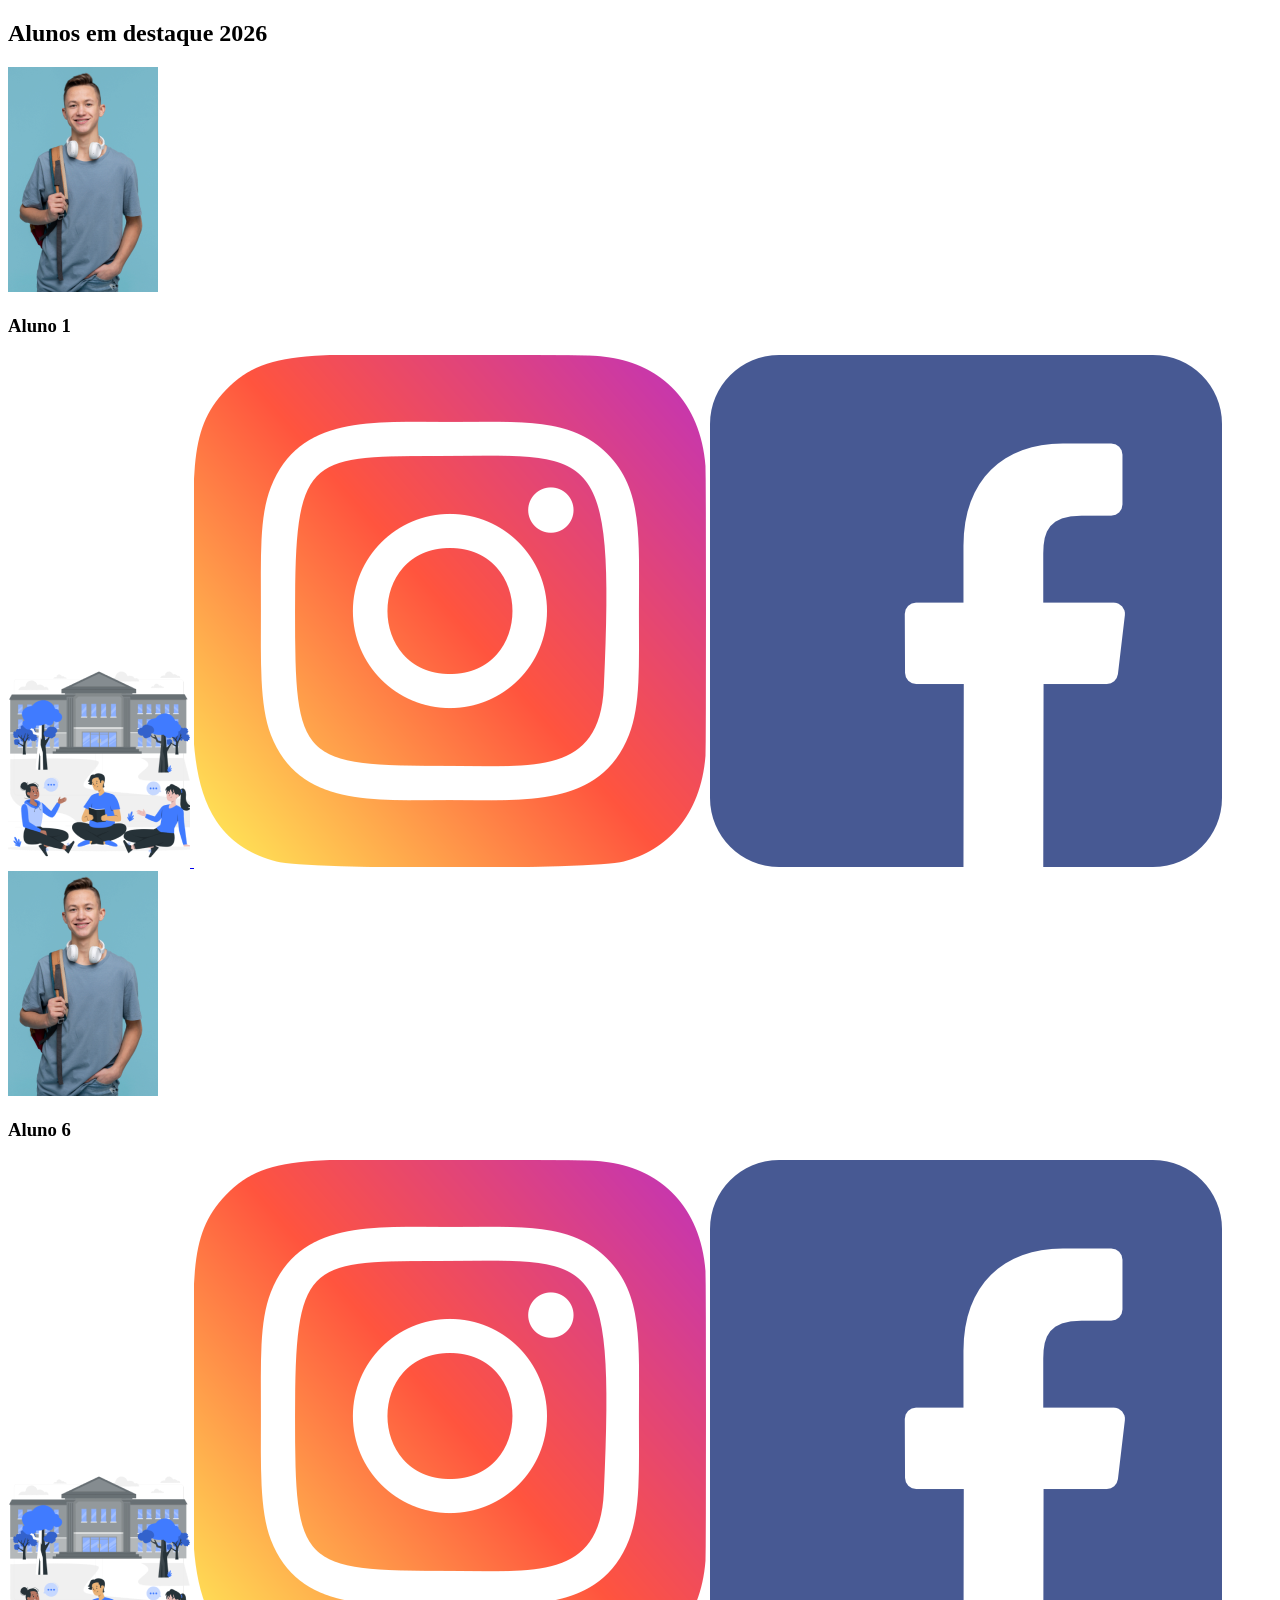
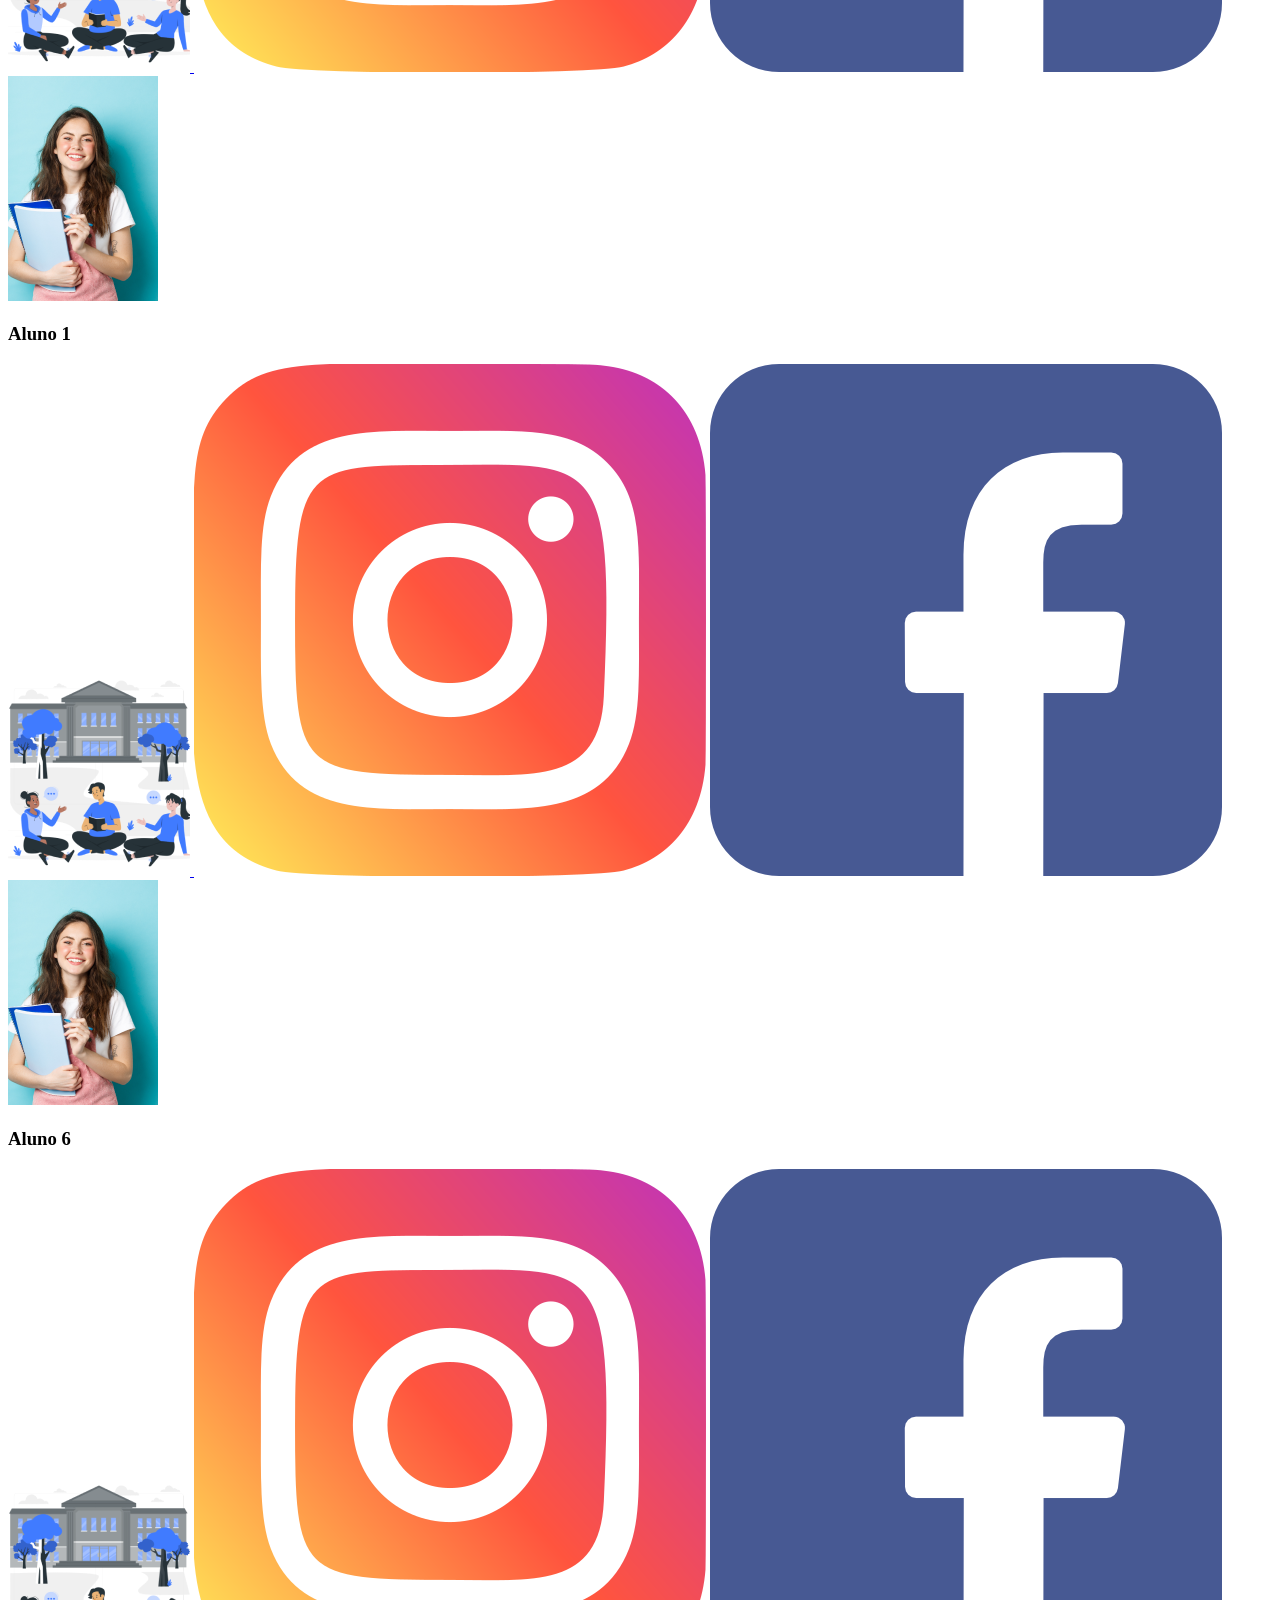
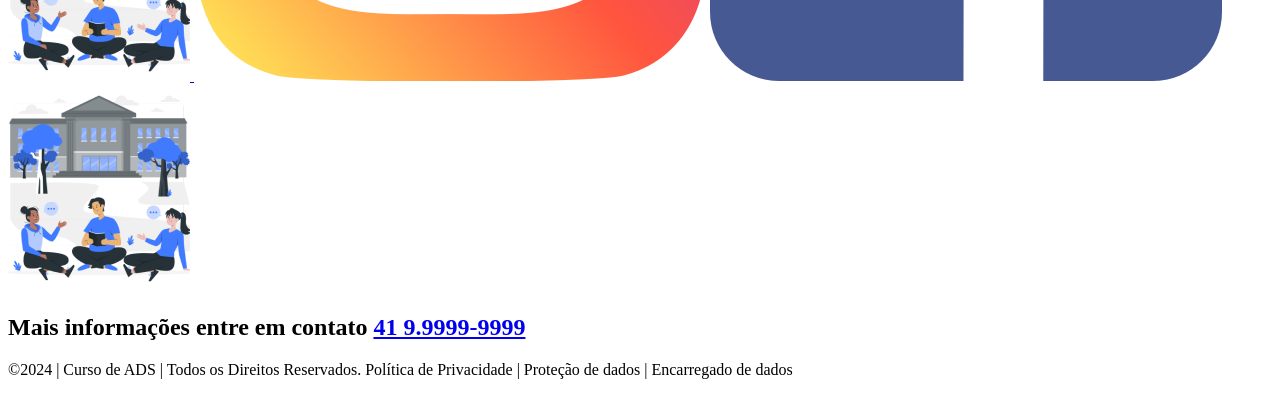
==== amigos.html @ ea62cc24 "." ====
<!DOCTYPE html>
<html lang="en">
<head>
    <meta charset="UTF-8">
    <meta name="viewport" content="width=device-width, initial-scale=1.0">
    <title>Document</title>
</head>
<body>
    <!-- Alunos em destaque: Meninos -->
<section class="estudante">

<h1 class="estudante_titulo">Alunos em destaque 2026</h1>

<div class="estudantes_todos">

<div class="estudante-div">

<img class="estudante-imagem" src="estudante_menino_1.png" alt="Foto da turma do 1CDS do ano de 2026">

<h3 class="estudante-nome">Aluno 1</h3>

<a href="https://cursos.alura.com.br/dashboard">
<img class="estudante-icone" src="logo_nossa_escola.png" alt="Link do Site da escola">
</a>

<img class="estudante-icone" src="instagram.png" alt="Link do Instagram">
<img class="estudante-icone" src="facebook.png" alt="Link do Facebook">

</div>

<div class="estudante-div">

<img class="estudante-imagem" src="estudante_menino_1.png" alt="Foto da turma do 1CDS do ano de 2026">

<h3 class="estudante-nome">Aluno 6</h3>

<a href="https://cursos.alura.com.br/dashboard">
<img class="estudante-icone" src="logo_nossa_escola.png" alt="Link do Site da escola">
</a>

<img class="estudante-icone" src="instagram.png" alt="Link do Instagram">
<img class="estudante-icone" src="facebook.png" alt="Link do Facebook">

</div>

</div>
</section>

<!-- Alunos em destaque: Meninas -->
<section class="estudante">

<div class="estudantes_todos">

<div class="estudante-div">

<img class="estudante-imagem" src="estudante_menina_1.png" alt="Foto da turma do 1CDS do ano de 2023">

<h3 class="estudante-nome">Aluno 1</h3>

<a href="https://cursos.alura.com.br/dashboard">
<img class="estudante-icone" src="logo_nossa_escola.png" alt="Link do Site da escola">
</a>

<img class="estudante-icone" src="instagram.png" alt="Link do Instagram">
<img class="estudante-icone" src="facebook.png" alt="Link do Facebook">

</div>

<div class="estudante-div">

<img class="estudante-imagem" src="estudante_menina_1.png" alt="Foto da turma do 1CDS do ano de 2023">

<h3 class="estudante-nome">Aluno 6</h3>

<a href="https://cursos.alura.com.br/dashboard">
<img class="estudante-icone" src="logo_nossa_escola.png" alt="Link do Site da escola">
</a>

<img class="estudante-icone" src="instagram.png" alt="Link do Instagram">
<img class="estudante-icone" src="facebook.png" alt="Link do Facebook">

</div>

</div>
</section>

<!-- Rodapé -->
<footer class="escola">

<img class="logo_rodape" src="logo_nossa_escola.png" alt="Logo da Escola">

<h2 class="escola-titulo">
Mais informações entre em contato
<a class="link" href="https://wa.me/5541999999999">41 9.9999-9999</a>
</h2>

<p>©2024 | Curso de ADS | Todos os Direitos Reservados.
Política de Privacidade | Proteção de dados | Encarregado de dados</p>

</footer>

</body>
</html>
</body>
</html>
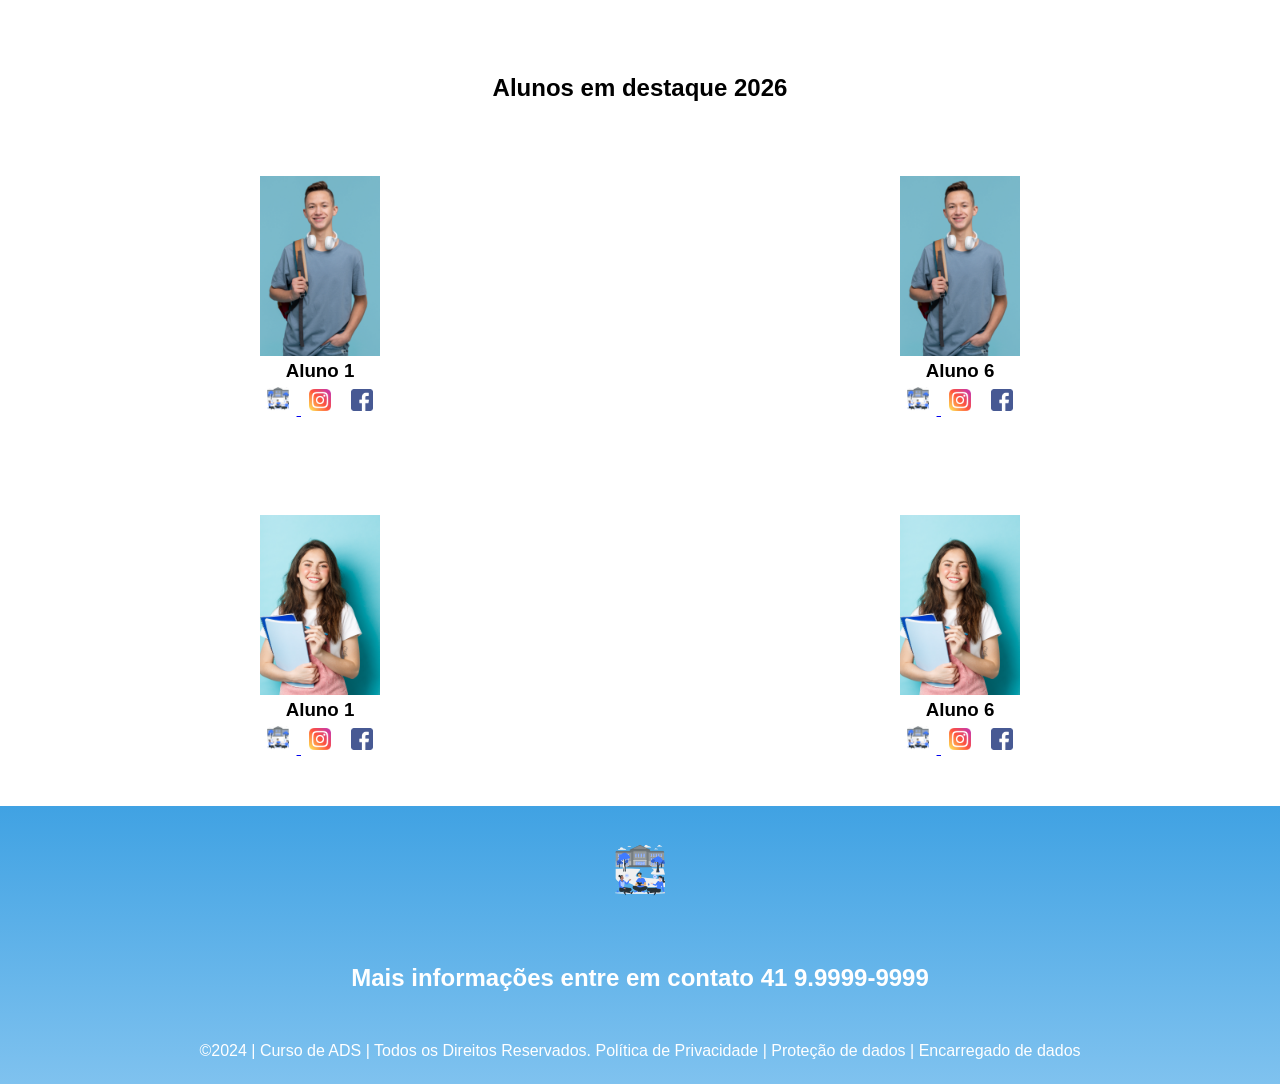
==== commit 144a4b29: "." ====
--- a/amigos.html
+++ b/amigos.html
@@ -4,6 +4,7 @@
     <meta charset="UTF-8">
     <meta name="viewport" content="width=device-width, initial-scale=1.0">
     <title>Document</title>
+    <link rel="stylesheet" href="style.css">
 </head>
 <body>
     <!-- Alunos em destaque: Meninos -->
--- a/style.css
+++ b/style.css
@@ -0,0 +1,174 @@
+* {
+    margin: 0;
+    padding: 0;
+    box-sizing: border-box;
+}
+
+body {
+    font-family: "Poppins", sans-serif;
+}
+
+header {
+    background-color: #424e61;
+    color: white;
+    width: 100%;
+    padding: 20px;
+}
+
+.cabecalho-itens {
+    max-width: 1980px;
+    margin: 0 auto;
+    display: flex;
+    align-items: center;
+    justify-content: center;
+}
+
+.cabecalho-imagem {
+    width: 200px;
+    height: auto;
+    display: flex;
+    justify-content: flex-start;
+    align-items: center;
+}
+
+.titulo_site {
+    padding: 50px;
+    text-align: center;
+    width: 50%;
+    font-size: 30px;
+}
+
+.sociais {
+    display: flex;
+    justify-content: flex-end;
+    width: 25%;
+    padding-right: 30px;
+}
+
+.sociais img {
+    width: 35px;
+    height: auto;
+}
+
+.banner1 {
+    display: flex;
+    justify-content: center;
+}
+
+.escola-image {
+    max-width: 100%;
+    height: auto;
+}
+
+.neymar-secao {
+    background: #fff;
+}
+
+.titulo-sobre {
+    font-size: clamp(28px, 4vw, 45px);
+    font-weight: 800;
+    text-align: center;
+    color: var(--azul-escuro);
+    margin-bottom: 10px;
+}
+
+.container-video {
+    width: 100%;
+    max-width: 900px;
+    aspect-ratio: 16 / 9;
+    margin: auto;
+    border-radius: 16px;
+    overflow: hidden;
+    background: #111;
+    box-shadow: 0 15px 35px rgba(0, 0, 0, 0.15);
+}
+
+.neymar-video {
+    width: 100%;
+    height: 100%;
+    border: none;
+}
+
+.estudante_titulo {
+    padding: 50px;
+    text-align: center;
+}
+
+.estudante-nome {
+    text-align: center;
+}
+
+.estudante-imagem {
+    width: 120px;
+}
+
+.estudante-icone {
+    width: 38px;
+    padding: 4px 8px;
+}
+
+.estudante {
+    background-color: #ffffff; 
+    padding: 24px 0;
+}
+
+.estudante-div {
+    text-align: center;
+    padding: 24px 0;
+}
+
+.estudantes_todos {
+    display: flex;
+    justify-content: space-around;
+}
+
+.escola {
+    background-image: linear-gradient(#40A2E3, #7FC2EF);
+    color: white;
+    display: block;
+    justify-content: center;
+    padding: 24px 0;
+    text-align: center;
+}
+
+.escola-titulo {
+    padding: 50px;
+    text-align: center;
+}
+
+.logo_rodape {
+    height: 80px;
+    padding: 12px 0;
+}
+
+.link {
+    color: #ffffff;
+    text-decoration: none;
+}
+
+ul {
+    list-style-type: none;
+    margin: 0;
+    padding: 0;
+    background-color: #576780;
+    display: flex;
+    justify-content: center;
+}
+
+ul li a {
+    display: block;
+    color: white;
+    text-align: center;
+    padding: 14px 16px;
+    text-decoration: none;
+}
+
+ul li a:hover {
+    background-color: #111111;
+}
+
+.video-escola {
+    display: flex;
+    justify-content: center;
+    padding: 30px 20px;
+}
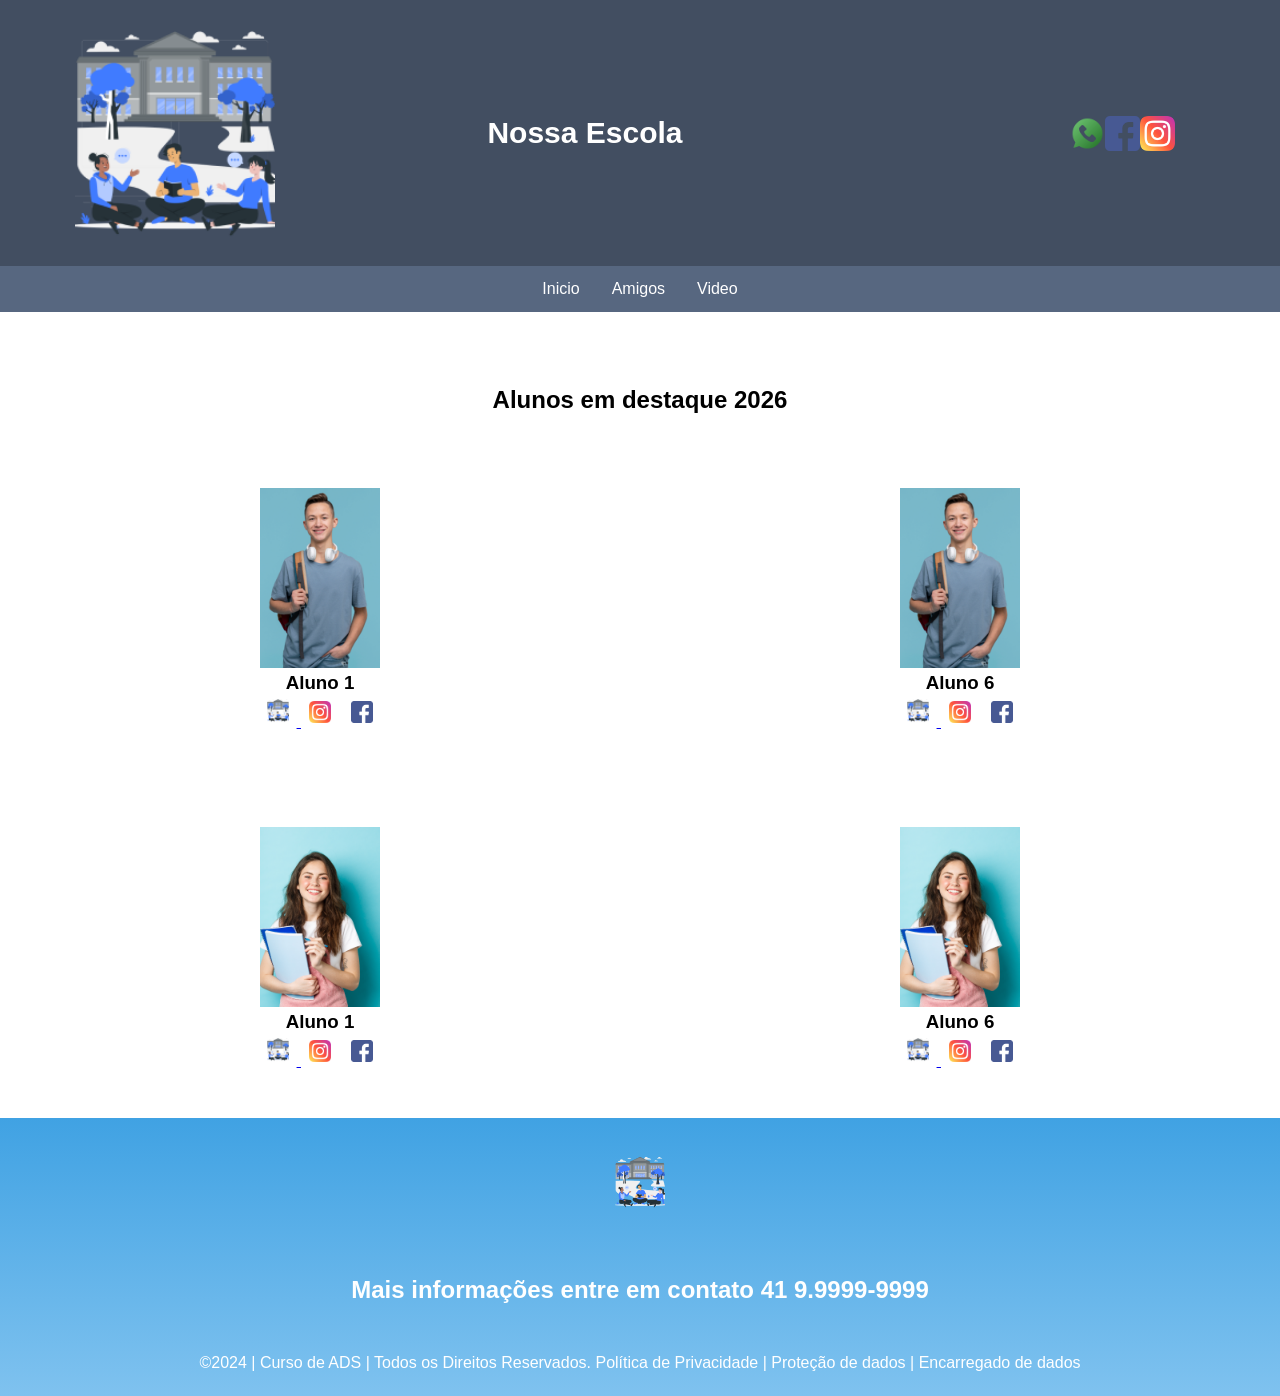
==== commit 20972ef5: "." ====
--- a/amigos.html
+++ b/amigos.html
@@ -7,6 +7,29 @@
     <link rel="stylesheet" href="style.css">
 </head>
 <body>
+
+    <!-- Cabeçalho -->
+<header class="cabecalho-itens">
+
+<img class="cabecalho-imagem" src="logo_nossa_escola.png" alt="Logo da Página">
+
+<h1 class="titulo_site">Nossa Escola</h1>
+
+<div class="sociais">
+<img src="whatsapp.png" alt="Logo do Whats da Escola">
+<img src="facebook.png" alt="Facebook da Escola">
+<img src="instagram.png" alt="Instagram da Escola">
+</div>
+
+</header>
+
+<!-- Menu -->
+<ul>
+    <li><a href="index.html">Inicio</a></li>
+    <li><a href="amigos.html">Amigos</a></li>
+    <li><a href="video.html">Video</a></li>
+</ul>
+
     <!-- Alunos em destaque: Meninos -->
 <section class="estudante">
 
--- a/style.css
+++ b/style.css
@@ -16,7 +16,7 @@
 }
 
 .cabecalho-itens {
-    max-width: 1980px;
+    max-width: 2980px;
     margin: 0 auto;
     display: flex;
     align-items: center;
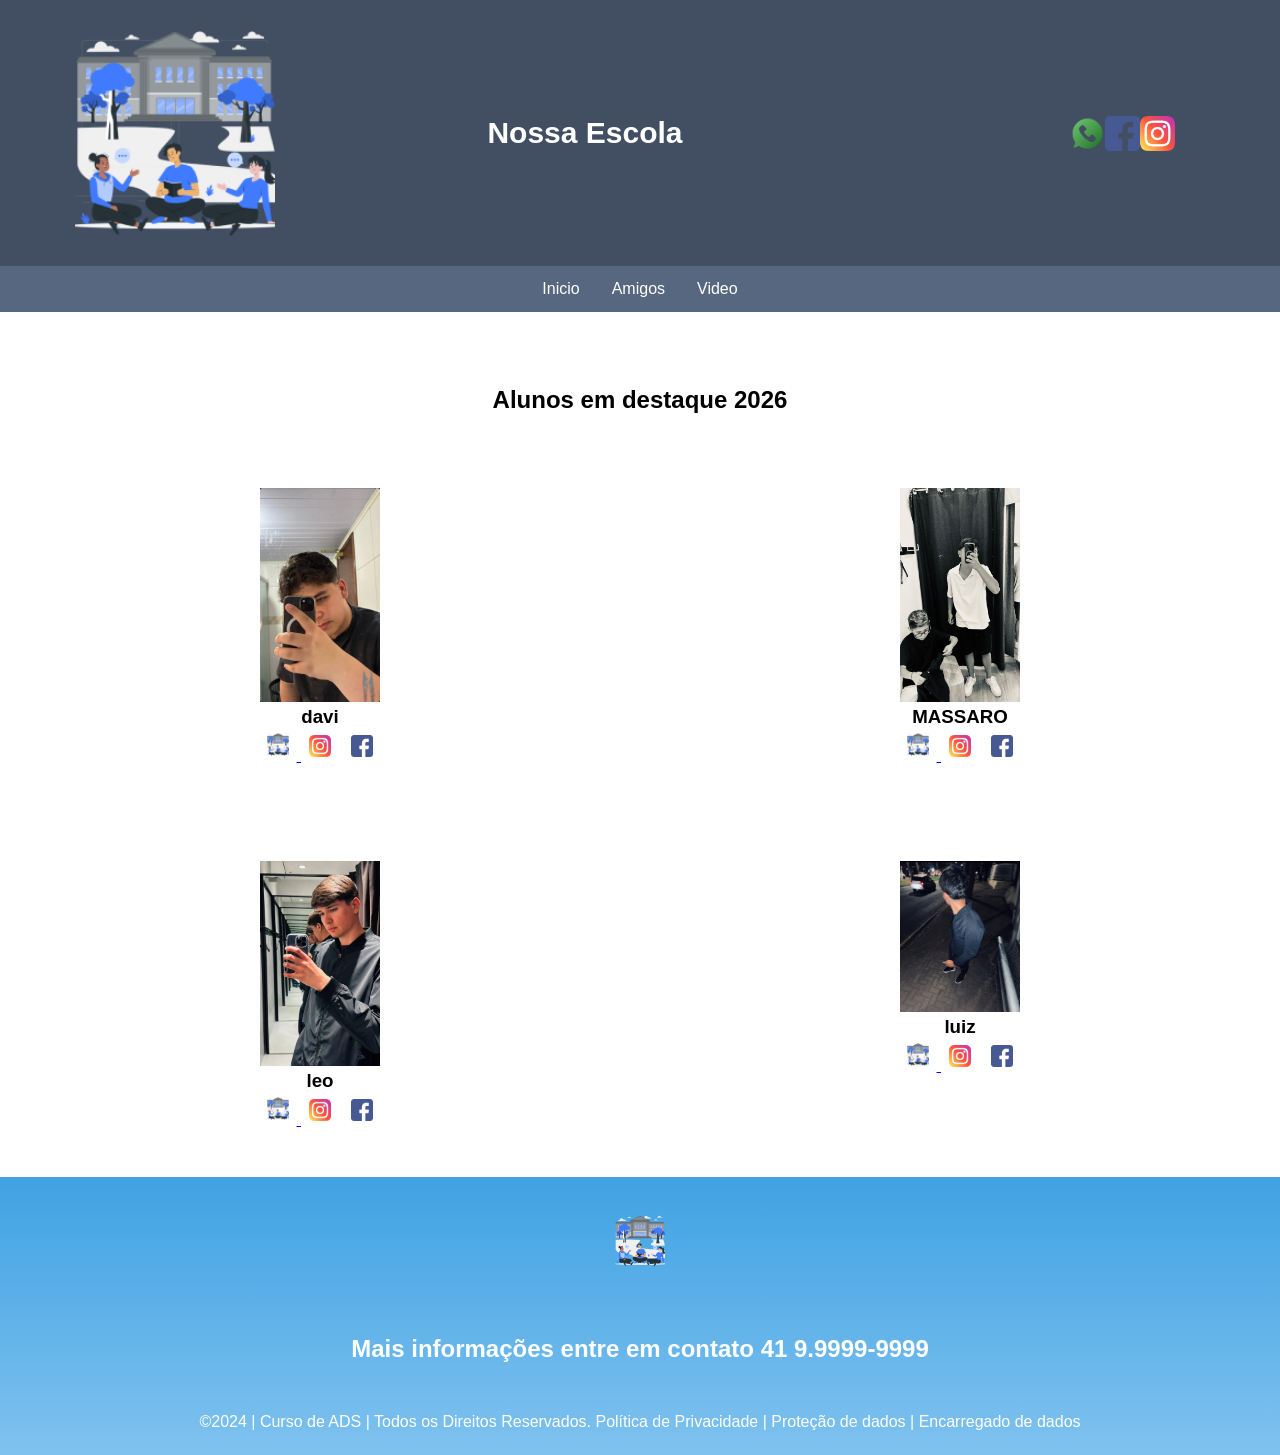
==== commit 4dd68df1: "edvdeccgugfygf" ====
--- a/amigos.html
+++ b/amigos.html
@@ -39,9 +39,9 @@
 
 <div class="estudante-div">
 
-<img class="estudante-imagem" src="estudante_menino_1.png" alt="Foto da turma do 1CDS do ano de 2026">
+<img class="estudante-imagem" src="WhatsApp Image 2026-11-08 at 15.11.28.jpeg" alt="Foto da turma do 1CDS do ano de 2026">
 
-<h3 class="estudante-nome">Aluno 1</h3>
+<h3 class="estudante-nome">davi</h3>
 
 <a href="https://cursos.alura.com.br/dashboard">
 <img class="estudante-icone" src="logo_nossa_escola.png" alt="Link do Site da escola">
@@ -54,9 +54,9 @@
 
 <div class="estudante-div">
 
-<img class="estudante-imagem" src="estudante_menino_1.png" alt="Foto da turma do 1CDS do ano de 2026">
+<img class="estudante-imagem" src="WhatsApp Image 2026-11-08 at 15.13.50.jpeg" alt="Foto da turma do 1CDS do ano de 2026">
 
-<h3 class="estudante-nome">Aluno 6</h3>
+<h3 class="estudante-nome">MASSARO</h3>
 
 <a href="https://cursos.alura.com.br/dashboard">
 <img class="estudante-icone" src="logo_nossa_escola.png" alt="Link do Site da escola">
@@ -77,9 +77,9 @@
 
 <div class="estudante-div">
 
-<img class="estudante-imagem" src="estudante_menina_1.png" alt="Foto da turma do 1CDS do ano de 2023">
+<img class="estudante-imagem" src="WhatsApp Image 2026-11-08 at 15.19.52.jpeg" alt="Foto da turma do 1CDS do ano de 2023">
 
-<h3 class="estudante-nome">Aluno 1</h3>
+<h3 class="estudante-nome">leo</h3>
 
 <a href="https://cursos.alura.com.br/dashboard">
 <img class="estudante-icone" src="logo_nossa_escola.png" alt="Link do Site da escola">
@@ -92,9 +92,9 @@
 
 <div class="estudante-div">
 
-<img class="estudante-imagem" src="estudante_menina_1.png" alt="Foto da turma do 1CDS do ano de 2023">
+<img class="estudante-imagem" src="WhatsApp Image 2026-11-08 at 15.18.56.jpeg" alt="Foto da turma do 1CDS do ano de 2023">
 
-<h3 class="estudante-nome">Aluno 6</h3>
+<h3 class="estudante-nome">luiz</h3>
 
 <a href="https://cursos.alura.com.br/dashboard">
 <img class="estudante-icone" src="logo_nossa_escola.png" alt="Link do Site da escola">
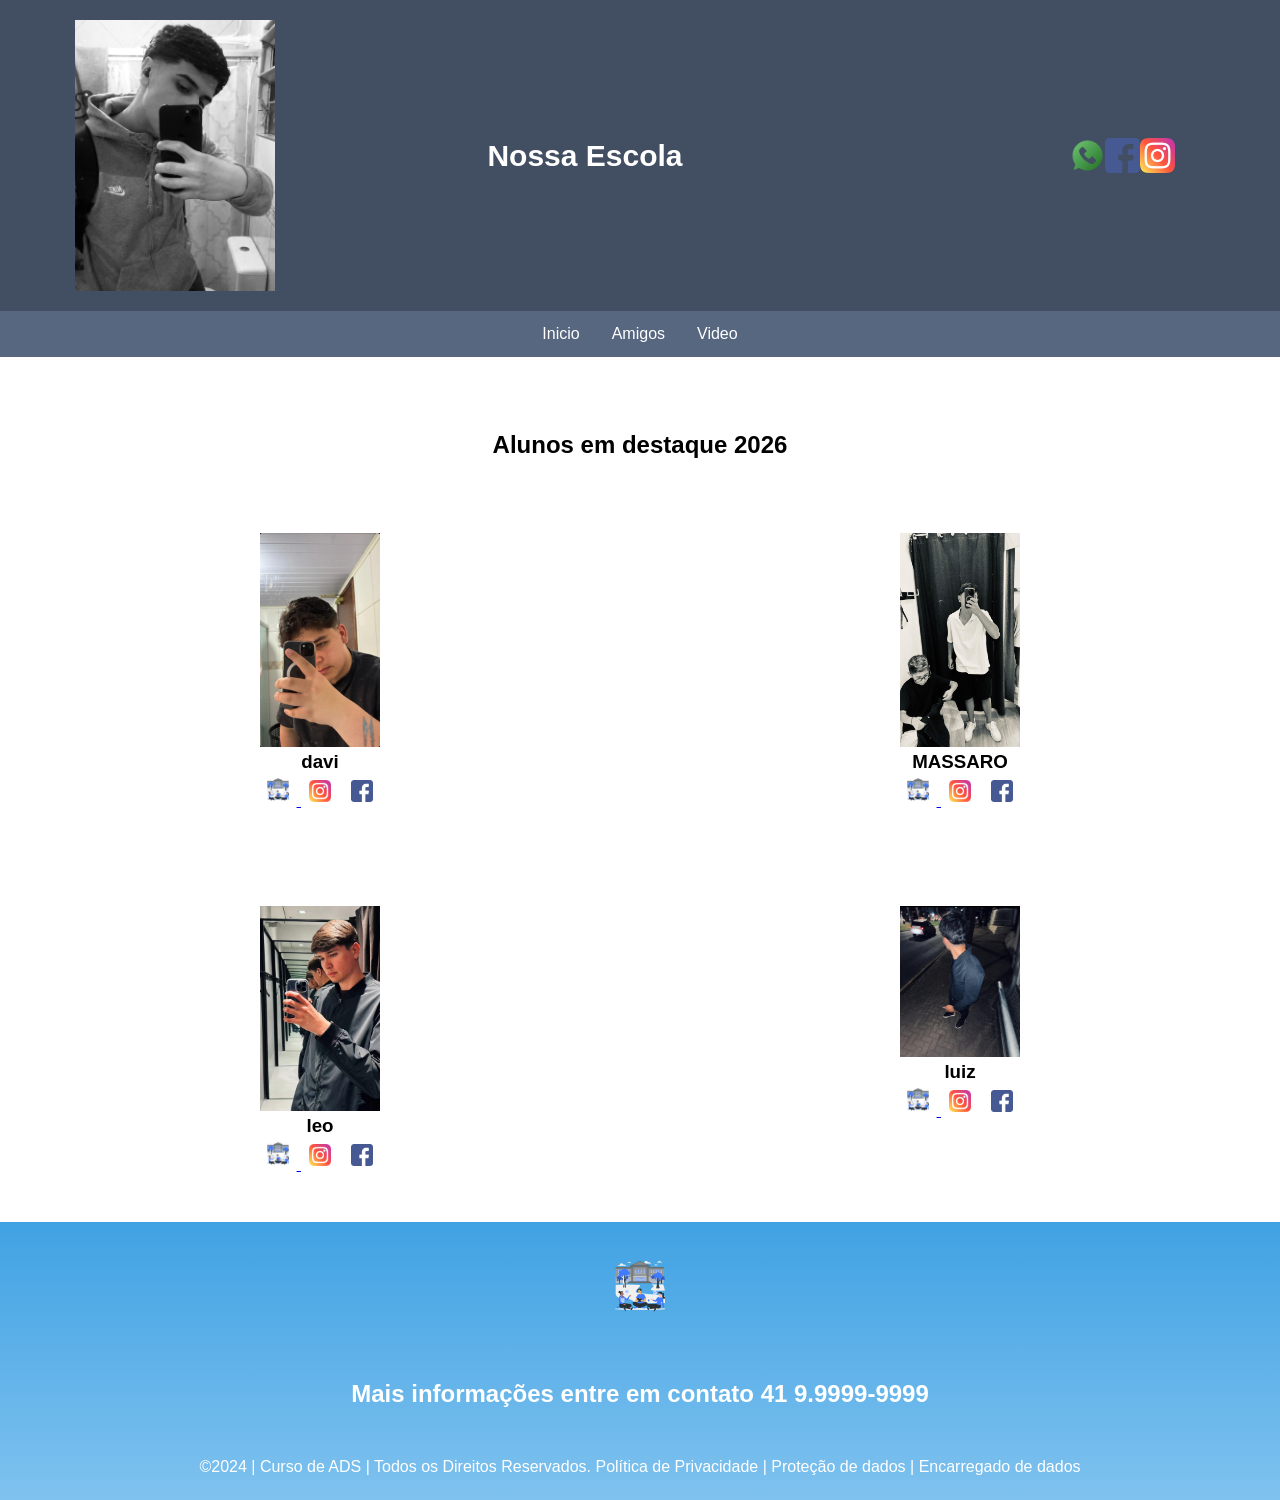
==== commit a89f4d8f: "3erdd" ====
--- a/amigos.html
+++ b/amigos.html
@@ -11,7 +11,7 @@
     <!-- Cabeçalho -->
 <header class="cabecalho-itens">
 
-<img class="cabecalho-imagem" src="logo_nossa_escola.png" alt="Logo da Página">
+<img class="cabecalho-imagem" src="WhatsApp Image 2026-11-08 at 14.54.03.jpeg" alt="Logo da Página">
 
 <h1 class="titulo_site">Nossa Escola</h1>
 
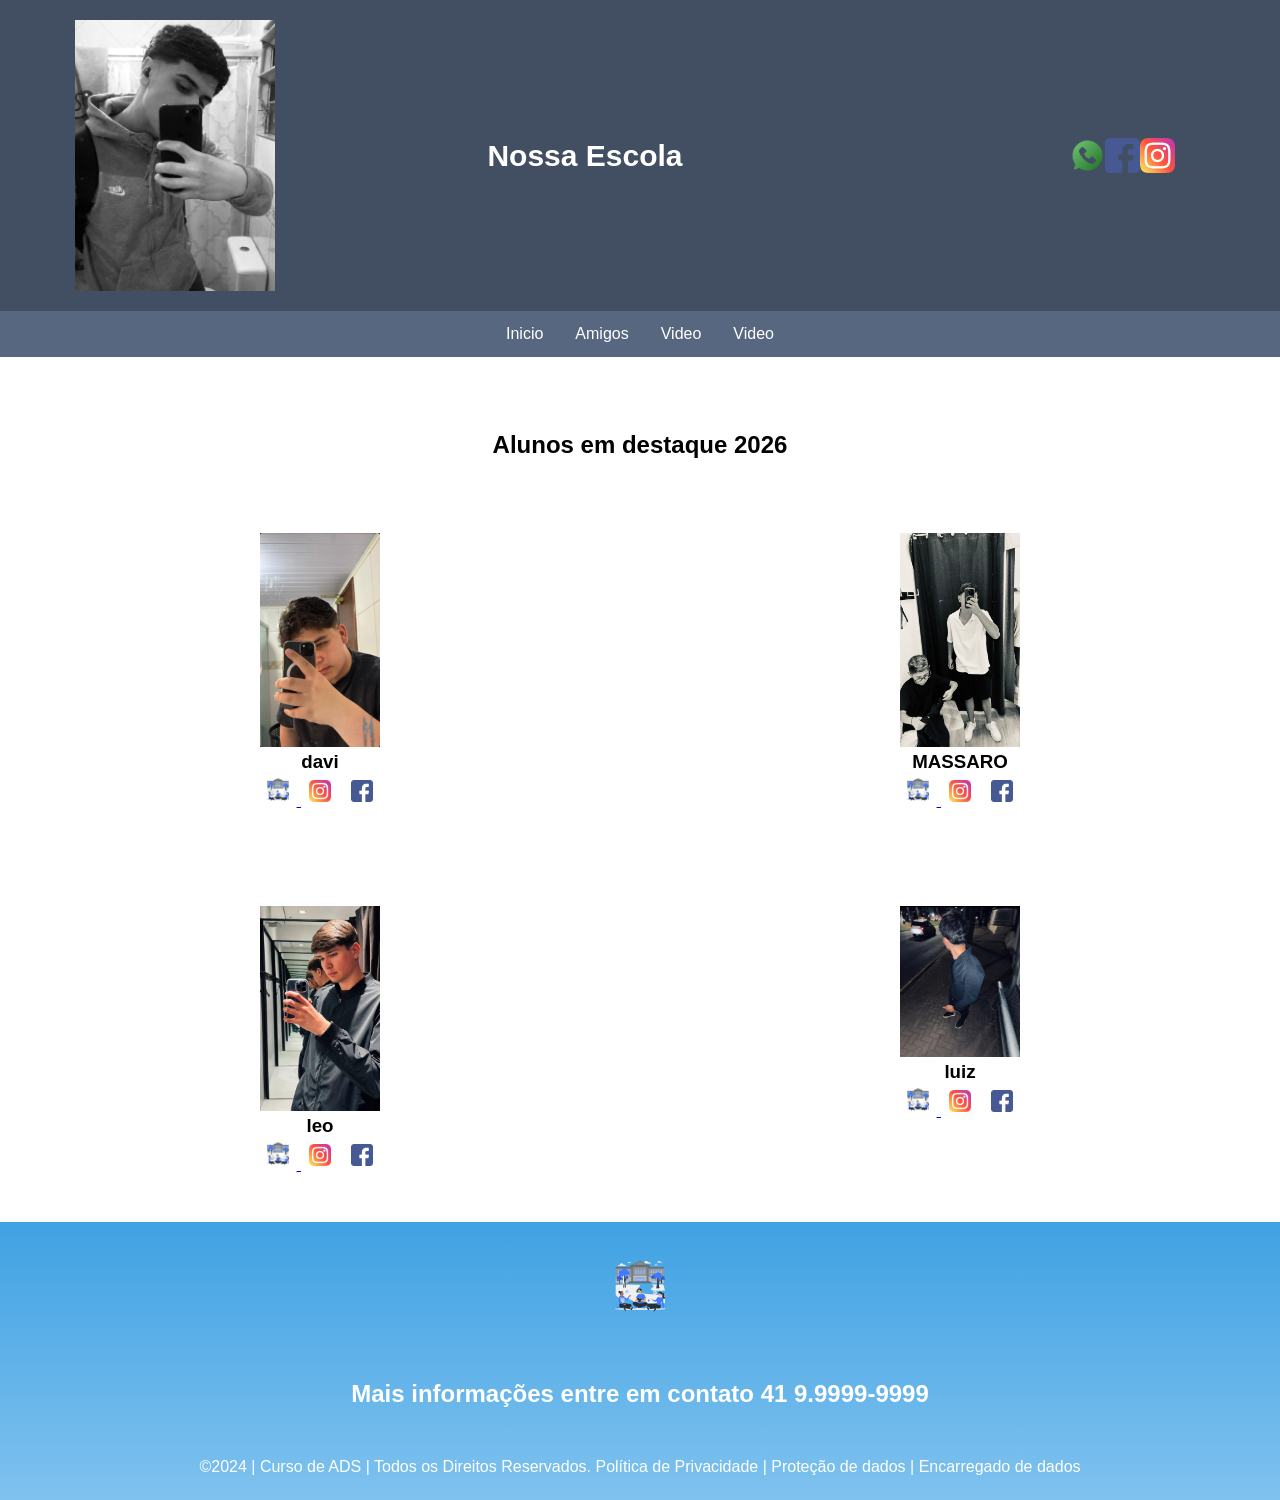
==== commit bf2bbbf0: "erfv" ====
--- a/amigos.html
+++ b/amigos.html
@@ -28,6 +28,7 @@
     <li><a href="index.html">Inicio</a></li>
     <li><a href="amigos.html">Amigos</a></li>
     <li><a href="video.html">Video</a></li>
+      <li><a href="jogo.html">Video</a></li>
 </ul>
 
     <!-- Alunos em destaque: Meninos -->
